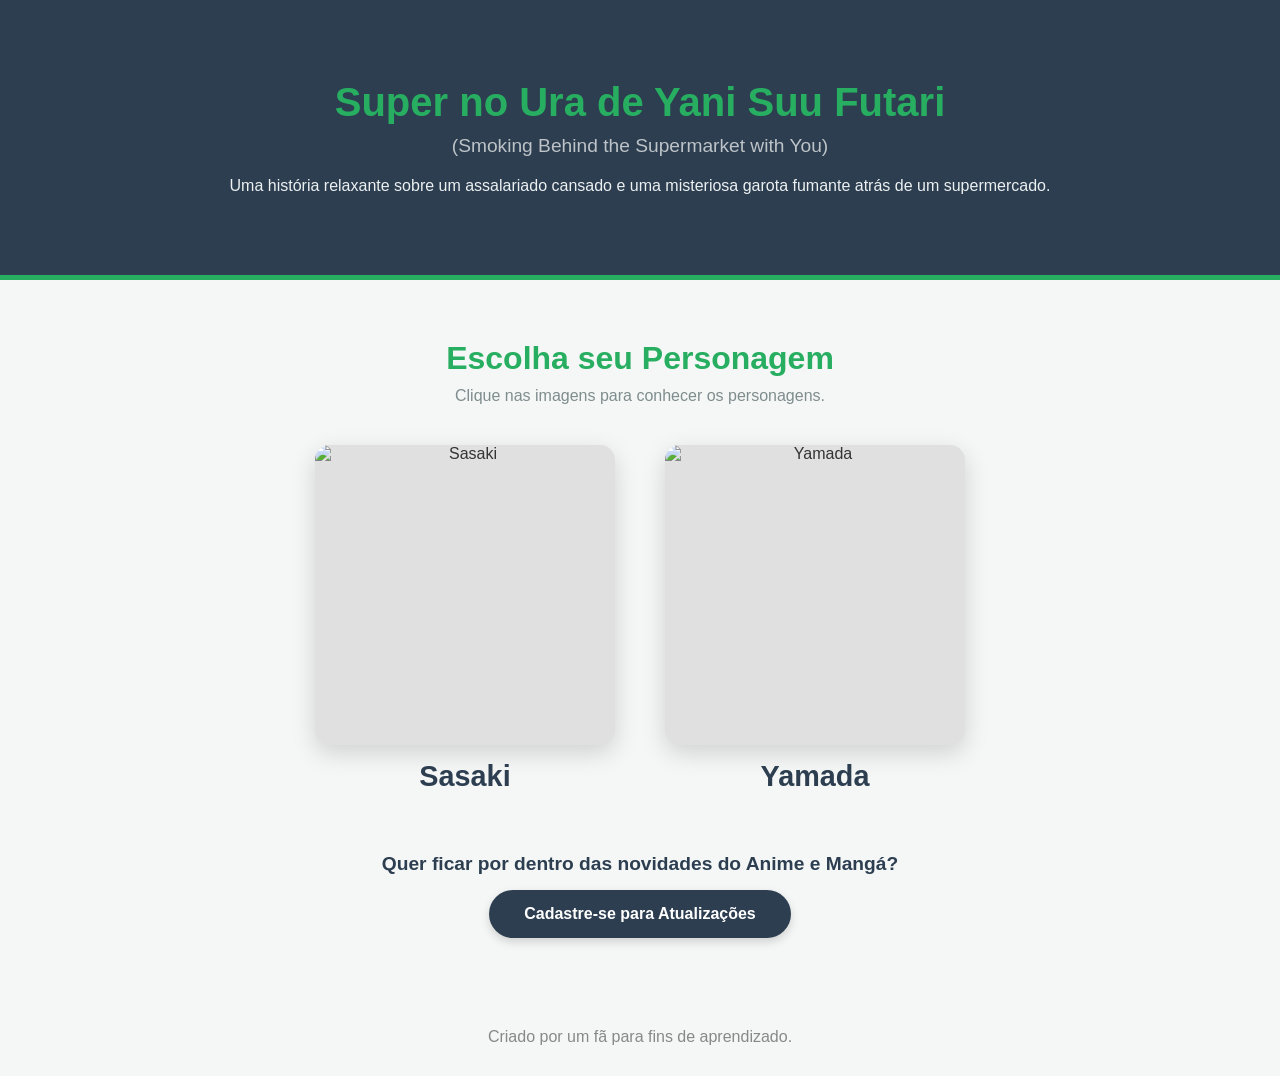
==== index.html @ 699d932f "Entrega Final" ====
<!DOCTYPE html>
<html lang="pt-br">
<head>
    <meta charset="UTF-8">
    <meta name="viewport" content="width=device-width, initial-scale=1.0">
    <title>Smoking Behind the Supermarket with You</title>
    <link rel="stylesheet" href="style.css">
</head>
<body>
    <header class="hero">
        <div class="hero-content">
            <h1>Super no Ura de Yani Suu Futari</h1>
            <h2>(Smoking Behind the Supermarket with You)</h2>
            <p>Uma história relaxante sobre um assalariado cansado e uma misteriosa garota fumante atrás de um supermercado.</p>
        </div>
    </header>

    <main>
        <section class="characters-section">
            <h2>Escolha seu Personagem</h2>
            <p>Clique nas imagens para conhecer os personagens.</p>
            
            <div class="character-grid">
                <!-- Parte do Sasaki -->
                <a href="sasaki.html" class="character-link">
                    <div class="character-image-box">
                        <img src="https://i.pinimg.com/736x/f4/6e/87/f46e879c8b80bf96f968310900d5c8d1.jpg" alt="Sasaki" class="responsive-img">
                    </div>
                    <h3>Sasaki</h3>
                </a>

                <!-- Repartição da Yamada -->
                <a href="yamada.html" class="character-link">
                    <div class="character-image-box">
                        <img src="https://i.pinimg.com/736x/c1/81/98/c1819817a2fed81e1de041da5b2b4466.jpg" alt="Yamada" class="responsive-img">
                    </div>
                    <h3>Yamada</h3>
                </a>
            </div>
            
            <div class="newsletter-cta" style="text-align: center; margin-top: 60px; margin-bottom: 20px;">
                <p style="margin-bottom: 15px; font-size: 1.2rem; color: #2c3e50; font-weight: bold;">Quer ficar por dentro das novidades do Anime e Mangá?</p>
                <a href="cadastro.html" style="display: inline-block; background-color: #2c3e50; color: #fff; padding: 15px 35px; text-decoration: none; border-radius: 25px; font-weight: bold; transition: background 0.3s; box-shadow: 0 4px 10px rgba(0,0,0,0.15);">Cadastre-se para Atualizações</a>
            </div>
        </section>
    </main>

    <footer>
        <p>Criado por um fã para fins de aprendizado.</p>
    </footer>
</body>
</html>
---- style.css ----
/* RESET BÁSICO */
* {
    margin: 0;
    padding: 0;
    box-sizing: border-box;
    font-family: 'Segoe UI', Tahoma, Geneva, Verdana, sans-serif;
}

/* PALETA PADRÃO: YAMADA (Verde supermercado para todo o site por padrão) */
body {
    background-color: #f4f7f6;
    color: #333;
    transition: background-color 0.4s, color 0.4s;
}

/* HERO SECTION (HOME) */
.hero {
    background-color: #2c3e50;
    color: #ecf0f1;
    text-align: center;
    padding: 80px 20px;
    border-bottom: 5px solid #27ae60; /* Destaque verde Yamada */
}

.hero h1 {
    font-size: 2.5rem;
    margin-bottom: 10px;
    color: #27ae60;
}

.hero h2 {
    font-size: 1.2rem;
    font-weight: 300;
    margin-bottom: 20px;
    color: #bdc3c7;
}

/* CHARACTERS SECTION (HOME) */
.characters-section {
    max-width: 1000px;
    margin: 60px auto;
    text-align: center;
    padding: 0 20px;
}

.characters-section h2 {
    font-size: 2rem;
    color: #27ae60;
    margin-bottom: 10px;
}

.characters-section p {
    color: #7f8c8d;
}

/* =========================================
   NOVO GRID DE REPARTIÇÕES (HOME)
   ========================================= */
.character-grid {
    display: flex;
    justify-content: center;
    gap: 50px;
    margin-top: 40px;
    flex-wrap: wrap;
}

.character-link {
    text-decoration: none;
    color: inherit;
    display: flex;
    flex-direction: column;
    align-items: center;
    transition: transform 0.3s;
}

.character-link:hover {
    transform: translateY(-10px); /* Leve animação para cima ao passar o mouse */
}

.character-link h3 {
    margin-top: 15px;
    font-size: 1.8rem;
    color: #2c3e50;
    transition: color 0.3s;
}

.character-link:hover h3 {
    color: #27ae60; /* Muda pro verde ao passar o mouse */
}

.character-image-box {
    width: 300px;
    height: 300px; /* Formato quadrado, proporção 1:1 */
    border-radius: 15px;
    overflow: hidden;
    box-shadow: 0 8px 25px rgba(0,0,0,0.15);
    background-color: #e0e0e0;
}

.responsive-img {
    width: 100%;
    height: 100%;
    object-fit: cover; /* Faz a imagem cobrir toda a área sem distorcer */
    display: block;
}


/* =========================================
   NAV E PÁGINAS DE PERSONAGENS (PADRÃO CLARO)
   ========================================= */
.back-nav {
    display: flex;
    justify-content: space-between;
    align-items: center;
    padding: 20px 40px;
    background: #fff;
    box-shadow: 0 2px 5px rgba(0,0,0,0.05);
    transition: background-color 0.4s, box-shadow 0.4s;
}

.back-nav a {
    text-decoration: none;
    color: #27ae60;
    font-weight: bold;
    font-size: 1.1rem;
}

.back-nav a:hover {
    text-decoration: underline;
}

/* A paleta Yamada é o padrão para Sasaki e Home */
.character-page {
    max-width: 900px;
    margin: 60px auto;
    padding: 40px;
    background-color: #f0fff4; /* Fundo esverdeado clarinho */
    border-radius: 10px;
    border-top: 5px solid #27ae60; /* Borda verde */
    box-shadow: 0 5px 15px rgba(0,0,0,0.05);
    transition: background-color 0.4s, box-shadow 0.4s, border-color 0.4s;
    
    display: flex;
    gap: 40px;
    align-items: flex-start;
}

.character-portrait {
    width: 300px;
    border-radius: 10px;
    box-shadow: 0 4px 15px rgba(0,0,0,0.15);
    object-fit: cover;
}

.character-info {
    flex: 1;
}

.character-info h1 {
    font-size: 3rem;
    color: #27ae60;
    transition: color 0.4s;
}

.character-info .subtitle {
    font-size: 1.2rem;
    color: #7f8c8d;
    margin-bottom: 30px;
    font-style: italic;
    transition: color 0.4s;
}

.character-details p {
    line-height: 1.8;
    margin-bottom: 20px;
    font-size: 1.1rem;
    color: #333;
}


/* =========================================
   LÓGICA DA TAYAMA (DARK MODE EXCLUSIVO)
   ========================================= */

.persona-yamada {
    display: flex;
    gap: 40px;
    align-items: flex-start;
    width: 100%;
}

.persona-tayama {
    display: none; 
}

/* QUANDO O BOTÃO É CLICADO E O BODY GANHA '.tayama-mode' */
body.tayama-mode {
    background-color: #121212;
    color: #e0e0e0;
}

body.tayama-mode .back-nav {
    background: #1e1e1e;
    box-shadow: 0 2px 5px rgba(0,0,0,0.8);
}

body.tayama-mode .back-nav a {
    color: #ff4d4d; /* Vermelho cereja (cigarro/neon) */
}

body.tayama-mode .character-page {
    background-color: #1a1a1a;
    border-top: 5px solid #ff4d4d; /* Muda a borda para vermelho */
    box-shadow: 0 5px 25px rgba(0,0,0,0.9);
}

body.tayama-mode .character-info h1 {
    color: #ff4d4d; 
}

body.tayama-mode .character-info .subtitle {
    color: #888; 
}

body.tayama-mode .character-details p {
    color: #e0e0e0;
}

/* Troca as personas da Yamada -> Tayama */
body.tayama-mode .persona-yamada {
    display: none;
}

body.tayama-mode .persona-tayama {
    display: flex;
    gap: 40px;
    align-items: flex-start;
    width: 100%;
}

/* BOTÃO DE TROCA DA YAMADA */
#toggle-persona {
    background-color: #2c3e50;
    color: #fff;
    border: none;
    padding: 10px 20px;
    border-radius: 20px;
    cursor: pointer;
    font-weight: bold;
    transition: background 0.3s, color 0.3s;
}

#toggle-persona:hover {
    background-color: #1a252f;
}

body.tayama-mode #toggle-persona {
    background-color: #ff4d4d; 
    color: #fff;
}

body.tayama-mode #toggle-persona:hover {
    background-color: #cc0000;
}

/* RESPONSIVIDADE P/ CELULARES */
@media (max-width: 768px) {
    .character-page, .persona-yamada, .persona-tayama {
        flex-direction: column;
        align-items: center;
        text-align: center;
    }
    .character-portrait, .character-image-box {
        width: 100%;
        max-width: 300px;
    }
}

/* FOOTER */
footer {
    text-align: center;
    padding: 30px;
    color: #888;
    margin-top: 50px;
}

/* =========================================
   FORMULÁRIO DE CADASTRO (NEWSLETTER)
   ========================================= */
.form-container {
    width: 100%;
    max-width: 600px;
    margin: 0 auto;
    padding: 20px;
}

.form-container h1 {
    color: #27ae60;
    margin-bottom: 10px;
    text-align: center;
    font-size: 2.5rem;
}

.form-container .subtitle {
    text-align: center;
    color: #7f8c8d;
    margin-bottom: 30px;
    font-size: 1.1rem;
}

.newsletter-form {
    display: flex;
    flex-direction: column;
    gap: 20px;
    background: #fff;
    padding: 30px;
    border-radius: 10px;
    box-shadow: 0 4px 10px rgba(0,0,0,0.05);
}

.form-group {
    display: flex;
    flex-direction: column;
    gap: 5px;
}

.form-group label {
    font-weight: bold;
    color: #2c3e50;
}

.form-group input[type="text"],
.form-group input[type="email"],
.form-group select {
    padding: 12px;
    border: 1px solid #ccc;
    border-radius: 8px;
    font-size: 1rem;
    transition: border-color 0.3s;
    font-family: inherit;
}

.form-group input[type="text"]:focus,
.form-group input[type="email"]:focus,
.form-group select:focus {
    border-color: #27ae60;
    outline: none;
}

.checkbox-group {
    flex-direction: row;
    align-items: center;
    gap: 10px;
}

.checkbox-group label {
    font-weight: normal;
    color: #333;
    cursor: pointer;
}

.checkbox-group input {
    cursor: pointer;
    width: 18px;
    height: 18px;
}

.btn-submit {
    background-color: #27ae60;
    color: white;
    padding: 15px;
    border: none;
    border-radius: 8px;
    font-size: 1.1rem;
    font-weight: bold;
    cursor: pointer;
    transition: background-color 0.3s, transform 0.2s;
    margin-top: 10px;
}

.btn-submit:hover {
    background-color: #219150;
    transform: translateY(-2px);
}
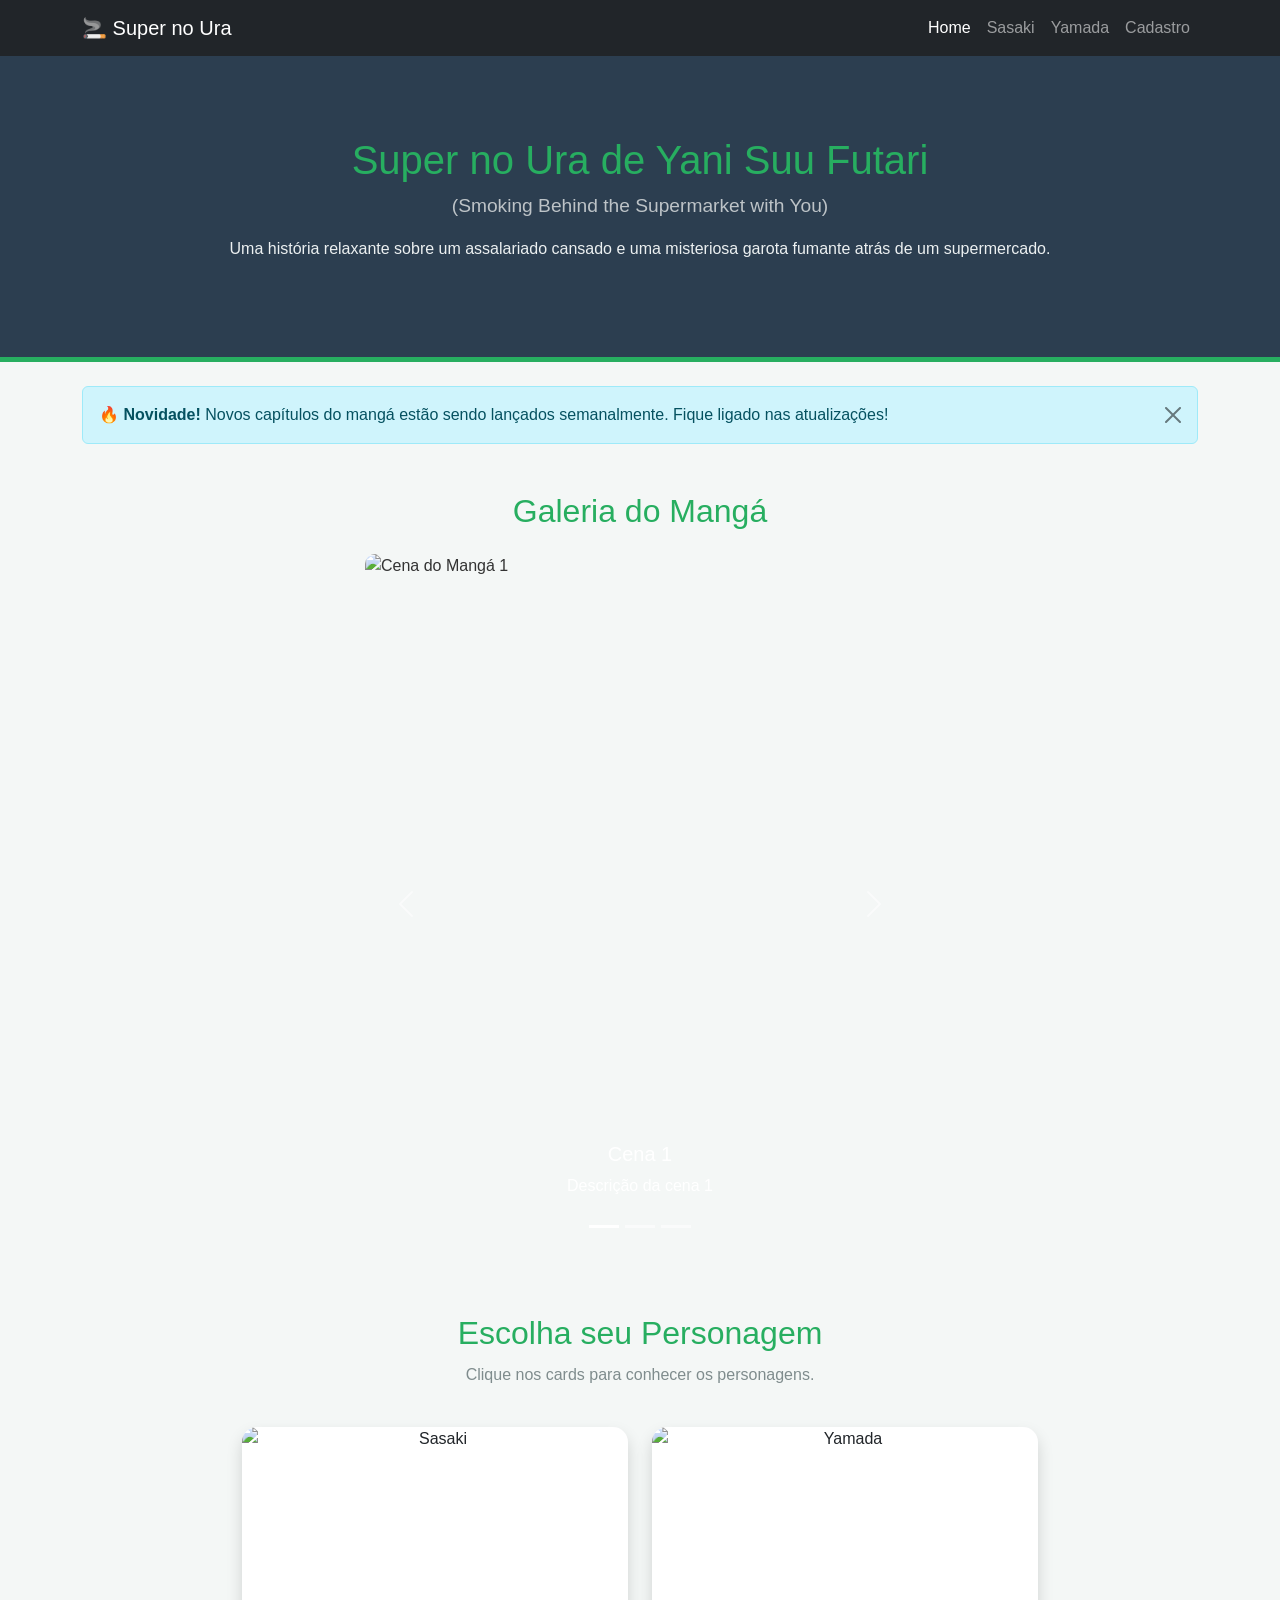
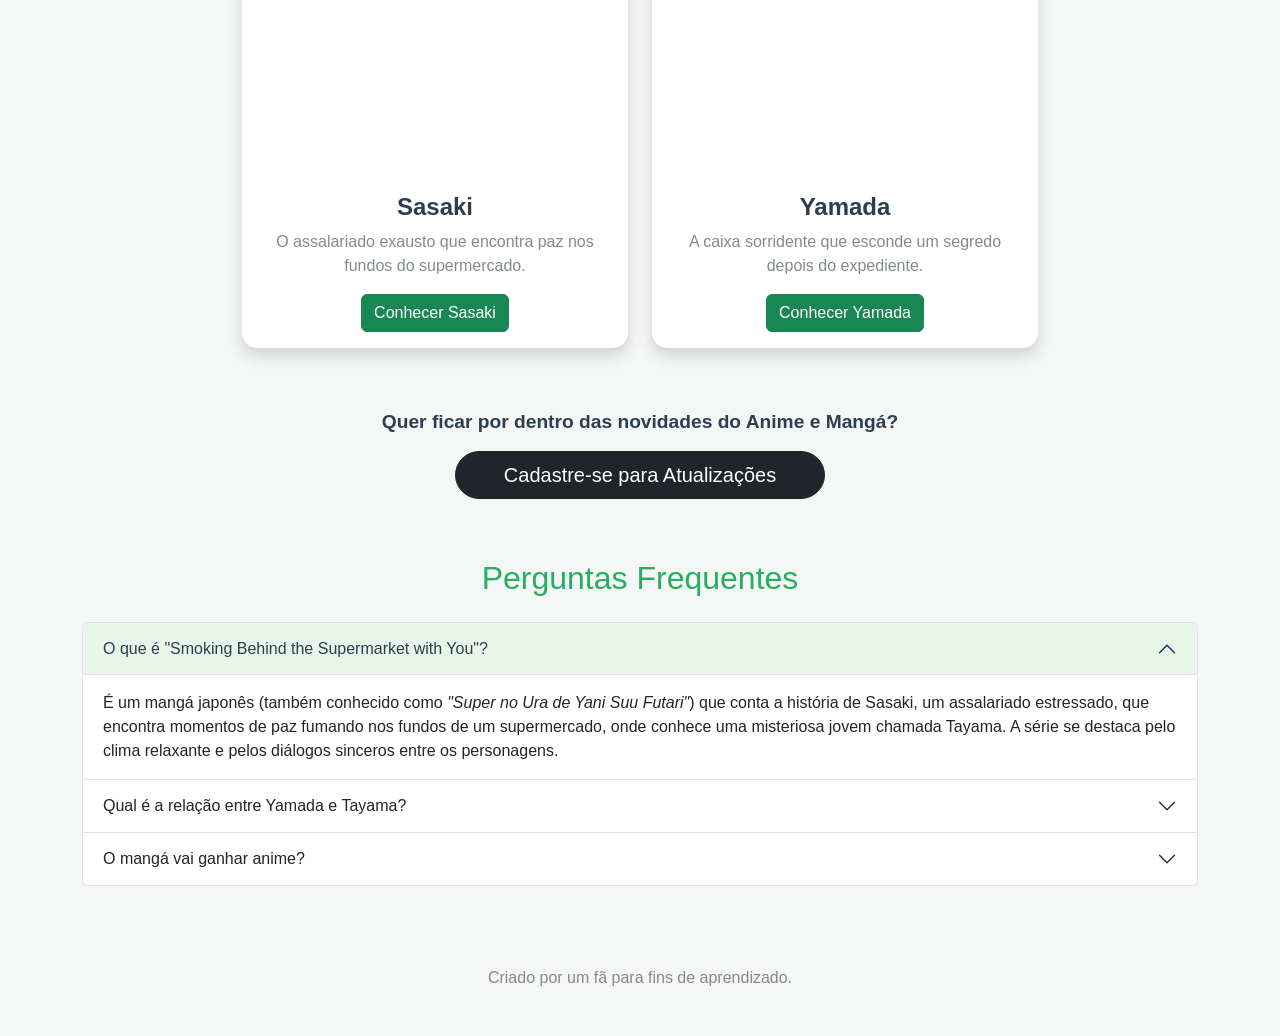
==== commit dd95d86e: "site Super no Ura - paginas dos personagens, home, cadastro e estilos" ====
--- a/index.html
+++ b/index.html
@@ -1,52 +1,204 @@
-<!DOCTYPE html>
-<html lang="pt-br">
-<head>
-    <meta charset="UTF-8">
-    <meta name="viewport" content="width=device-width, initial-scale=1.0">
-    <title>Smoking Behind the Supermarket with You</title>
-    <link rel="stylesheet" href="style.css">
+<!DOCTYPE html> <!-- isso aqui diz que é HTML5 -->
+<html lang="pt-br"> <!-- abre o html e define idioma em português do Brasil -->
+<head> <!-- head - parte invisível da página, tipo as configs -->
+    <meta charset="UTF-8"> <!-- pra aceitar acentos, ç e caracteres especiais sem quebrar -->
+    <meta name="viewport" content="width=device-width, initial-scale=1.0"> <!-- faz o site funcionar certinho no celular também (responsivo) -->
+    <title>Smoking Behind the Supermarket with You</title> <!-- título que aparece na aba do navegador -->
+    <!-- css do Bootstrap direto do cdn, pra gente não precisar estilizar tudo na mão -->
+    <link href="https://cdn.jsdelivr.net/npm/bootstrap@5.3.3/dist/css/bootstrap.min.css" rel="stylesheet">
+    <link rel="stylesheet" href="style.css"> <!-- nosso css próprio com os ajustes manuais -->
 </head>
-<body>
-    <header class="hero">
-        <div class="hero-content">
-            <h1>Super no Ura de Yani Suu Futari</h1>
-            <h2>(Smoking Behind the Supermarket with You)</h2>
-            <p>Uma história relaxante sobre um assalariado cansado e uma misteriosa garota fumante atrás de um supermercado.</p>
+<body> <!-- body - tudo que aparece na tela começa aqui -->
+
+    <!-- navbar: menu do topo pras outras páginas, no celular encolhe e vira o menu hambúrguer (☰) -->
+    <nav class="navbar navbar-expand-lg navbar-dark bg-dark"> <!-- navbar escura, no PC fica expandida -->
+        <div class="container"> <!-- centraliza tudo na página com largura máxima -->
+            <a class="navbar-brand" href="index.html">🚬 Super no Ura</a> <!-- logo/nome do site, se clicar volta pra home -->
+            <!-- aquele menuzinho ☰ que aparece no celular -->
+            <button class="navbar-toggler" type="button" data-bs-toggle="collapse" data-bs-target="#navbarNav" aria-controls="navbarNav" aria-expanded="false" aria-label="Abrir navegação">
+                <span class="navbar-toggler-icon"></span> <!-- ícone das 3 linhas (☰) -->
+            </button>
+            <div class="collapse navbar-collapse" id="navbarNav"> <!-- área que esconde ou mostra os links no celular -->
+                <ul class="navbar-nav ms-auto"> <!-- links do menu jogados pra direita (ms-auto) -->
+                    <li class="nav-item"> <!-- cada item do menu -->
+                        <a class="nav-link active" aria-current="page" href="index.html">Home</a> <!-- link ativo da página que estamos agora -->
+                    </li>
+                    <li class="nav-item">
+                        <a class="nav-link" href="sasaki.html">Sasaki</a> <!-- link pra página do Sasaki -->
+                    </li>
+                    <li class="nav-item">
+                        <a class="nav-link" href="yamada.html">Yamada</a> <!-- link pra página da Yamada -->
+                    </li>
+                    <li class="nav-item">
+                        <a class="nav-link" href="cadastro.html">Cadastro</a> <!-- link pro formulário de cadastro -->
+                    </li>
+                </ul>
+            </div>
+        </div>
+    </nav>
+
+    <!-- banner principal (hero) da home -->
+    <header class="hero"> <!-- seção hero com o fundo escuro -->
+        <div class="hero-content"> <!-- caixinha com o conteúdo do banner -->
+            <h1>Super no Ura de Yani Suu Futari</h1> <!-- título em japonês romanizado -->
+            <h2>(Smoking Behind the Supermarket with You)</h2> <!-- subtítulo com tradução em inglês -->
+            <p>Uma história relaxante sobre um assalariado cansado e uma misteriosa garota fumante atrás de um supermercado.</p> <!-- resuminho da história do mangá -->
         </div>
     </header>
 
-    <main>
-        <section class="characters-section">
+    <main> <!-- miolo principal da página começa aqui -->
+
+        <!-- alert informativo: aviso que dá pra fechar clicando no X -->
+        <div class="container mt-4"> <!-- container centralizado com margem no topo (mt-4) -->
+            <div class="alert alert-info alert-dismissible fade show" role="alert"> <!-- alerta azulzinho, com botão de fechar e fade suave -->
+                🔥 <strong>Novidade!</strong> Novos capítulos do mangá estão sendo lançados semanalmente. Fique ligado nas atualizações!
+                <button type="button" class="btn-close" data-bs-dismiss="alert" aria-label="Fechar"></button> <!-- botãozinho de X pra fechar o alerta -->
+            </div>
+        </div>
+
+        <!-- carrossel: slider que passa as fotos sozinho e tem os botões de controle -->
+        <section class="container my-5"> <!-- container com margem em cima e embaixo (my-5) -->
+            <h2 class="text-center mb-4" style="color: #27ae60;">Galeria do Mangá</h2> <!-- título verdinho centralizado com margem embaixo -->
+            <div id="mangaCarousel" class="carousel slide" data-bs-ride="carousel"> <!-- carrossel que passa as imagens automaticamente -->
+                <!-- bolinhas indicadoras lá embaixo pra saber em qual slide tá -->
+                <div class="carousel-indicators">
+                    <button type="button" data-bs-target="#mangaCarousel" data-bs-slide-to="0" class="active" aria-current="true" aria-label="Slide 1"></button> <!-- bolinha 1, já vem ativa de cara -->
+                    <button type="button" data-bs-target="#mangaCarousel" data-bs-slide-to="1" aria-label="Slide 2"></button> <!-- bolinha 2 -->
+                    <button type="button" data-bs-target="#mangaCarousel" data-bs-slide-to="2" aria-label="Slide 3"></button> <!-- bolinha 3 -->
+                </div>
+                <div class="carousel-inner rounded"> <!-- caixa onde ficam as imagens, com cantos arredondados -->
+                    <!-- slide 1: tem o active pra ser o primeiro que aparece -->
+                    <div class="carousel-item active">
+                        <img src="https://i.pinimg.com/736x/d6/29/5c/d6295ccf819c97715852a881f56e2fbc.jpg" class="d-block w-100 carousel-img" alt="Cena do Mangá 1"> <!-- imagem do slide 1 (depois trocar URL se quiser) -->
+                        <div class="carousel-caption d-none d-md-block"> <!-- legenda da foto, some no celular pra não tampar nada -->
+                            <h5>Cena 1</h5>
+                            <p>Descrição da cena 1</p>
+                        </div>
+                    </div>
+                    <!-- slide 2 -->
+                    <div class="carousel-item">
+                        <img src="https://i.pinimg.com/1200x/23/d6/fa/23d6fa2da2065138b55bb86bc86662ac.jpg" class="d-block w-100 carousel-img" alt="Cena do Mangá 2"> <!-- imagem do slide 2 (depois trocar URL se quiser) -->
+                        <div class="carousel-caption d-none d-md-block">
+                            <h5>Cena 2</h5>
+                            <p>Descrição da cena 2</p>
+                        </div>
+                    </div>
+                    <!-- slide 3 -->
+                    <div class="carousel-item">
+                        <img src="https://i.pinimg.com/1200x/81/79/44/817944121cc36337f7c10f29c2013f6e.jpg" class="d-block w-100 carousel-img" alt="Cena do Mangá 3"> <!-- imagem do slide 3 (depois trocar URL se quiser) -->
+                        <div class="carousel-caption d-none d-md-block">
+                            <h5>Cena 3</h5>
+                            <p>Descrição da cena 3</p>
+                        </div>
+                    </div>
+                </div>
+                <!-- botão de voltar pro slide anterior (seta esquerda) -->
+                <button class="carousel-control-prev" type="button" data-bs-target="#mangaCarousel" data-bs-slide="prev">
+                    <span class="carousel-control-prev-icon" aria-hidden="true"></span> <!-- ícone da setinha -->
+                    <span class="visually-hidden">Anterior</span> <!-- texto invisível que leitor de tela lê -->
+                </button>
+                <!-- botão de ir pro próximo slide (seta direita) -->
+                <button class="carousel-control-next" type="button" data-bs-target="#mangaCarousel" data-bs-slide="next">
+                    <span class="carousel-control-next-icon" aria-hidden="true"></span>
+                    <span class="visually-hidden">Próximo</span>
+                </button>
+            </div>
+        </section>
+
+        <!-- cards dos personagens: cada um tem card com foto, texto e botão estilizado -->
+        <section class="characters-section"> <!-- área onde lista os cards dos personagens -->
             <h2>Escolha seu Personagem</h2>
-            <p>Clique nas imagens para conhecer os personagens.</p>
-            
-            <div class="character-grid">
-                <!-- Parte do Sasaki -->
-                <a href="sasaki.html" class="character-link">
-                    <div class="character-image-box">
-                        <img src="https://i.pinimg.com/736x/f4/6e/87/f46e879c8b80bf96f968310900d5c8d1.jpg" alt="Sasaki" class="responsive-img">
-                    </div>
-                    <h3>Sasaki</h3>
-                </a>
-
-                <!-- Repartição da Yamada -->
-                <a href="yamada.html" class="character-link">
-                    <div class="character-image-box">
-                        <img src="https://i.pinimg.com/736x/c1/81/98/c1819817a2fed81e1de041da5b2b4466.jpg" alt="Yamada" class="responsive-img">
-                    </div>
-                    <h3>Yamada</h3>
-                </a>
-            </div>
-            
+            <p>Clique nos cards para conhecer os personagens.</p>
+
+            <div class="row justify-content-center g-4 mt-3"> <!-- grid do bootstrap: centraliza os cards e g-4 dá o espaço entre eles -->
+                <!-- card do Sasaki -->
+                <div class="col-md-5"> <!-- no PC ocupa 5 de 12 colunas da tela -->
+                    <div class="card h-100 shadow"> <!-- card esticado em 100% de altura com sombrinha -->
+                        <img src="https://i.pinimg.com/736x/f4/6e/87/f46e879c8b80bf96f968310900d5c8d1.jpg" class="card-img-top" alt="Sasaki" style="height: 350px; object-fit: cover;"> <!-- foto no topo do card com cover pra não distorcer -->
+                        <div class="card-body text-center"> <!-- corpo do card com texto centralizado -->
+                            <h5 class="card-title">Sasaki</h5> <!-- nome do personagem -->
+                            <p class="card-text">O assalariado exausto que encontra paz nos fundos do supermercado.</p> <!-- resuminho sobre ele -->
+                            <!-- botão verde do bootstrap -->
+                            <a href="sasaki.html" class="btn btn-success">Conhecer Sasaki</a> <!-- botão verde que joga pra página dele -->
+                        </div>
+                    </div>
+                </div>
+                <!-- card da Yamada -->
+                <div class="col-md-5">
+                    <div class="card h-100 shadow">
+                        <img src="https://i.pinimg.com/736x/c1/81/98/c1819817a2fed81e1de041da5b2b4466.jpg" class="card-img-top" alt="Yamada" style="height: 350px; object-fit: cover;">
+                        <div class="card-body text-center">
+                            <h5 class="card-title">Yamada</h5>
+                            <p class="card-text">A caixa sorridente que esconde um segredo depois do expediente.</p>
+                            <!-- botão verde do bootstrap -->
+                            <a href="yamada.html" class="btn btn-success">Conhecer Yamada</a>
+                        </div>
+                    </div>
+                </div>
+            </div>
+
+            <!-- chamada pra ação (CTA) convidando pro cadastro -->
             <div class="newsletter-cta" style="text-align: center; margin-top: 60px; margin-bottom: 20px;">
                 <p style="margin-bottom: 15px; font-size: 1.2rem; color: #2c3e50; font-weight: bold;">Quer ficar por dentro das novidades do Anime e Mangá?</p>
-                <a href="cadastro.html" style="display: inline-block; background-color: #2c3e50; color: #fff; padding: 15px 35px; text-decoration: none; border-radius: 25px; font-weight: bold; transition: background 0.3s; box-shadow: 0 4px 10px rgba(0,0,0,0.15);">Cadastre-se para Atualizações</a>
+                <!-- botão escuro, grandão e com cantos bem arredondados -->
+                <a href="cadastro.html" class="btn btn-dark btn-lg rounded-pill px-5">Cadastre-se para Atualizações</a>
             </div>
         </section>
+
+        <!-- accordion: sanfona do FAQ com perguntas que expandem e fecham ao clicar -->
+        <section class="container my-5">
+            <h2 class="text-center mb-4" style="color: #27ae60;">Perguntas Frequentes</h2>
+            <div class="accordion" id="faqAccordion"> <!-- container da sanfona -->
+                <!-- pergunta 1 (já vem aberta) -->
+                <div class="accordion-item"> <!-- um bloco de pergunta da sanfona -->
+                    <h2 class="accordion-header"> <!-- cabeçalho onde a gente clica -->
+                        <button class="accordion-button" type="button" data-bs-toggle="collapse" data-bs-target="#faq1" aria-expanded="true" aria-controls="faq1">
+                            O que é "Smoking Behind the Supermarket with You"? <!-- texto da pergunta -->
+                        </button>
+                    </h2>
+                    <div id="faq1" class="accordion-collapse collapse show" data-bs-parent="#faqAccordion"> <!-- a classe "show" faz vir aberto por padrão -->
+                        <div class="accordion-body"> <!-- corpo com a resposta explicada -->
+                            É um mangá japonês (também conhecido como <em>"Super no Ura de Yani Suu Futari"</em>) que conta a história de Sasaki, um assalariado estressado, que encontra momentos de paz fumando nos fundos de um supermercado, onde conhece uma misteriosa jovem chamada Tayama. A série se destaca pelo clima relaxante e pelos diálogos sinceros entre os personagens.
+                        </div>
+                    </div>
+                </div>
+                <!-- pergunta 2 (essa já vem fechada) -->
+                <div class="accordion-item">
+                    <h2 class="accordion-header">
+                        <button class="accordion-button collapsed" type="button" data-bs-toggle="collapse" data-bs-target="#faq2" aria-expanded="false" aria-controls="faq2">
+                            Qual é a relação entre Yamada e Tayama? <!-- texto da pergunta -->
+                        </button>
+                    </h2>
+                    <div id="faq2" class="accordion-collapse collapse" data-bs-parent="#faqAccordion"> <!-- sem a classe "show", então começa fechadinho -->
+                        <div class="accordion-body">
+                            <strong>Spoiler!</strong> Yamada e Tayama são a mesma pessoa! Yamada é a caixa simpática do supermercado durante o expediente. Depois do trabalho, ela solta o cabelo, veste sua jaqueta de couro e se transforma em Tayama — a companheira de cigarro sarcástica e descolada que Sasaki encontra nos fundos da loja. Ele não faz ideia de que as duas são a mesma garota!
+                        </div>
+                    </div>
+                </div>
+                <!-- pergunta 3 (começa fechada também) -->
+                <div class="accordion-item">
+                    <h2 class="accordion-header">
+                        <button class="accordion-button collapsed" type="button" data-bs-toggle="collapse" data-bs-target="#faq3" aria-expanded="false" aria-controls="faq3">
+                            O mangá vai ganhar anime?
+                        </button>
+                    </h2>
+                    <div id="faq3" class="accordion-collapse collapse" data-bs-parent="#faqAccordion">
+                        <div class="accordion-body">
+                            Sim! O anime foi anunciado e está em produção. Cadastre-se na nossa newsletter para receber alertas assim que novas informações forem divulgadas sobre a data de estreia e o estúdio responsável pela adaptação.
+                        </div>
+                    </div>
+                </div>
+            </div>
+        </section>
+
     </main>
 
+    <!-- rodapé da página -->
     <footer>
         <p>Criado por um fã para fins de aprendizado.</p>
     </footer>
+
+    <!-- JS do Bootstrap: sem esse script o menu hamburguer, carrossel, sanfona e alerta não funcionam -->
+    <script src="https://cdn.jsdelivr.net/npm/bootstrap@5.3.3/dist/js/bootstrap.bundle.min.js"></script>
 </body>
 </html>
--- a/style.css
+++ b/style.css
@@ -1,384 +1,275 @@
-/* RESET BÁSICO */
+/* reset básico pra zerar tudo */
 * {
-    margin: 0;
-    padding: 0;
-    box-sizing: border-box;
-    font-family: 'Segoe UI', Tahoma, Geneva, Verdana, sans-serif;
-}
-
-/* PALETA PADRÃO: YAMADA (Verde supermercado para todo o site por padrão) */
+    margin: 0;                          /* tira as margens que o navegador coloca sozinho */
+    padding: 0;                         /* tira o padding padrão também */
+    box-sizing: border-box;             /* faz o padding e a borda não estourarem o tamanho */
+    font-family: 'Segoe UI', Tahoma, Geneva, Verdana, sans-serif; /* fonte padrão pro site todo */
+}
+
 body {
-    background-color: #f4f7f6;
-    color: #333;
-    transition: background-color 0.4s, color 0.4s;
-}
-
-/* HERO SECTION (HOME) */
+    background-color: #f4f7f6;          /* fundo cinza bem clarinho pro site todo */
+    color: #333;                        /* cor do texto, cinza escuro pra não cansar a vista */
+    transition: background-color 0.4s, color 0.4s; /* transição suave quando troca pro dark mode */
+}
+
+/* hero - o banner grandão da home */
 .hero {
-    background-color: #2c3e50;
-    color: #ecf0f1;
-    text-align: center;
-    padding: 80px 20px;
-    border-bottom: 5px solid #27ae60; /* Destaque verde Yamada */
+    background-color: #2c3e50;          /* azul escuro pro fundo do banner */
+    color: #ecf0f1;                     /* texto esbranquiçado pra dar contraste com o azul */
+    text-align: center;                 /* joga todo o texto pro centro */
+    padding: 80px 20px;                 /* respiro interno: 80px cima/baixo e 20px pros lados */
+    border-bottom: 5px solid #27ae60;   /* faixinha verde embaixo do banner */
 }
 
 .hero h1 {
-    font-size: 2.5rem;
-    margin-bottom: 10px;
-    color: #27ae60;
+    font-size: 2.5rem;                  /* título principal bem grandão */
+    margin-bottom: 10px;                /* espacinho embaixo pro subtítulo não colar */
+    color: #27ae60;                     /* verde de destaque pro título */
 }
 
 .hero h2 {
-    font-size: 1.2rem;
-    font-weight: 300;
-    margin-bottom: 20px;
-    color: #bdc3c7;
-}
-
-/* CHARACTERS SECTION (HOME) */
+    font-size: 1.2rem;                  /* subtítulo um pouco menor */
+    font-weight: 300;                   /* letra mais fininha */
+    margin-bottom: 20px;                /* espacinho embaixo do subtítulo */
+    color: #bdc3c7;                     /* cinza claro pro subtítulo ficar mais discreto */
+}
+
+/* seção de personagens na home */
 .characters-section {
-    max-width: 1000px;
-    margin: 60px auto;
-    text-align: center;
-    padding: 0 20px;
+    max-width: 1000px;                  /* não deixa passar de 1000px de largura */
+    margin: 60px auto;                  /* centraliza tudo na página e dá 60px de respiro em cima e embaixo */
+    text-align: center;                 /* centraliza os textos da seção */
+    padding: 0 20px;                    /* respiro de 20px nas laterais */
 }
 
 .characters-section h2 {
-    font-size: 2rem;
-    color: #27ae60;
-    margin-bottom: 10px;
+    font-size: 2rem;                    /* tamanho do título da seção */
+    color: #27ae60;                     /* verdinho no título */
+    margin-bottom: 10px;                /* respiro embaixo */
 }
 
 .characters-section p {
-    color: #7f8c8d;
-}
-
-/* =========================================
-   NOVO GRID DE REPARTIÇÕES (HOME)
-   ========================================= */
-.character-grid {
-    display: flex;
-    justify-content: center;
-    gap: 50px;
-    margin-top: 40px;
-    flex-wrap: wrap;
-}
-
-.character-link {
-    text-decoration: none;
-    color: inherit;
-    display: flex;
-    flex-direction: column;
-    align-items: center;
-    transition: transform 0.3s;
-}
-
-.character-link:hover {
-    transform: translateY(-10px); /* Leve animação para cima ao passar o mouse */
-}
-
-.character-link h3 {
-    margin-top: 15px;
-    font-size: 1.8rem;
-    color: #2c3e50;
-    transition: color 0.3s;
-}
-
-.character-link:hover h3 {
-    color: #27ae60; /* Muda pro verde ao passar o mouse */
-}
-
-.character-image-box {
-    width: 300px;
-    height: 300px; /* Formato quadrado, proporção 1:1 */
-    border-radius: 15px;
-    overflow: hidden;
-    box-shadow: 0 8px 25px rgba(0,0,0,0.15);
-    background-color: #e0e0e0;
-}
-
-.responsive-img {
-    width: 100%;
-    height: 100%;
-    object-fit: cover; /* Faz a imagem cobrir toda a área sem distorcer */
-    display: block;
-}
-
-
-/* =========================================
-   NAV E PÁGINAS DE PERSONAGENS (PADRÃO CLARO)
-   ========================================= */
-.back-nav {
-    display: flex;
-    justify-content: space-between;
-    align-items: center;
-    padding: 20px 40px;
-    background: #fff;
-    box-shadow: 0 2px 5px rgba(0,0,0,0.05);
-    transition: background-color 0.4s, box-shadow 0.4s;
-}
-
-.back-nav a {
-    text-decoration: none;
-    color: #27ae60;
-    font-weight: bold;
-    font-size: 1.1rem;
-}
-
-.back-nav a:hover {
-    text-decoration: underline;
-}
-
-/* A paleta Yamada é o padrão para Sasaki e Home */
+    color: #7f8c8d;                     /* cinza pro parágrafo */
+}
+
+/* carrossel com os quadros do mangá */
+#mangaCarousel {
+    max-width: 550px;                   /* segura em 550px porque as páginas do mangá são verticais */
+    margin: 0 auto;                     /* centraliza o carrossel certinho */
+}
+
+.carousel-img {
+    height: 700px;                      /* altura generosa de 700px pra caber a página toda */
+    object-fit: contain;                /* mostra a imagem inteira sem distorcer e sem cortar nada */
+    background-color: #f4f7f6;          /* mesma cor de fundo da página pras sobras ficarem invisíveis */
+    border-radius: 10px;                /* cantinhos levemente arredondados */
+}
+
+/* cards dos personagens */
+.card {
+    border: none;                       /* tira aquela borda padrão chata do Bootstrap */
+    border-radius: 15px;                /* cantinhos bem arredondados */
+    overflow: hidden;                   /* se vazar qualquer coisa do card, corta fora */
+    transition: transform 0.3s;         /* animação suave pro efeito de hover */
+}
+
+.card:hover {
+    transform: translateY(-8px);        /* sobe o card quando passa o mouse por cima */
+}
+
+.card-title {
+    font-size: 1.5rem;                  /* tamanho do nome no card */
+    color: #2c3e50;                     /* azul escuro pro nome */
+    font-weight: bold;                  /* deixa o nome em negrito */
+}
+
+.card-text {
+    color: #7f8c8d;                     /* cinza pro textinho do card */
+}
+
+/* accordion das perguntas frequentes */
+.accordion-button:not(.collapsed) {
+    background-color: #e8f5e9;          /* verdinho claro de fundo quando a pergunta tiver aberta */
+    color: #2c3e50;                     /* texto azul escuro quando aberto */
+}
+
+.accordion-button:focus {
+    border-color: #27ae60;              /* borda verde quando clica ou foca */
+    box-shadow: 0 0 0 0.25rem rgba(39, 174, 96, 0.25); /* brilhinho verde ao redor */
+}
+
+/* páginas individuais dos personagens (Sasaki e Yamada) */
 .character-page {
-    max-width: 900px;
-    margin: 60px auto;
-    padding: 40px;
-    background-color: #f0fff4; /* Fundo esverdeado clarinho */
-    border-radius: 10px;
-    border-top: 5px solid #27ae60; /* Borda verde */
-    box-shadow: 0 5px 15px rgba(0,0,0,0.05);
-    transition: background-color 0.4s, box-shadow 0.4s, border-color 0.4s;
-    
-    display: flex;
-    gap: 40px;
-    align-items: flex-start;
+    max-width: 900px;                   /* largura máxima de 900px pra não esticar demais */
+    margin: 60px auto;                  /* centraliza com respiro de 60px em cima e embaixo */
+    padding: 40px;                      /* espaçamento interno de 40px */
+    background-color: #f0fff4;          /* fundo num verde bem clarinho */
+    border-radius: 10px;                /* cantinhos arredondados */
+    border-top: 5px solid #27ae60;      /* linha verde no topo do container */
+    box-shadow: 0 5px 15px rgba(0,0,0,0.05); /* sombrinha bem leve pra dar profundidade */
+    display: flex;                      /* flexbox pra botar foto e texto lado a lado */
+    gap: 40px;                          /* 40px separando a foto do texto */
+    align-items: flex-start;            /* alinha tudo pelo topo */
+    transition: background-color 0.4s, box-shadow 0.4s, border-color 0.4s; /* transição suave ao trocar as cores */
 }
 
 .character-portrait {
-    width: 300px;
-    border-radius: 10px;
-    box-shadow: 0 4px 15px rgba(0,0,0,0.15);
-    object-fit: cover;
+    width: 300px;                       /* foto fixa em 300px de largura */
+    border-radius: 10px;                /* cantinhos arredondados na foto */
+    box-shadow: 0 4px 15px rgba(0,0,0,0.15); /* sombrinha atrás da imagem */
+    object-fit: cover;                  /* preenche o espaço sem distorcer a imagem */
 }
 
 .character-info {
-    flex: 1;
+    flex: 1;                            /* ocupa todo o resto do espaço ao lado da foto */
 }
 
 .character-info h1 {
-    font-size: 3rem;
-    color: #27ae60;
-    transition: color 0.4s;
+    font-size: 3rem;                    /* nomão do personagem bem grande */
+    color: #27ae60;                     /* nome verde */
+    transition: color 0.4s;             /* transição suave na troca de cor */
 }
 
 .character-info .subtitle {
-    font-size: 1.2rem;
-    color: #7f8c8d;
-    margin-bottom: 30px;
-    font-style: italic;
-    transition: color 0.4s;
+    font-size: 1.2rem;                  /* tamanho do subtítulo (tipo 'O assalariado exausto') */
+    color: #7f8c8d;                     /* cinza pro subtítulo */
+    margin-bottom: 30px;                /* espacinho antes do texto da bio */
+    font-style: italic;                 /* itálico pra dar aquele charme */
+    transition: color 0.4s;             /* transição suave na cor */
 }
 
 .character-details p {
-    line-height: 1.8;
-    margin-bottom: 20px;
-    font-size: 1.1rem;
-    color: #333;
-}
-
-
-/* =========================================
-   LÓGICA DA TAYAMA (DARK MODE EXCLUSIVO)
-   ========================================= */
-
+    line-height: 1.8;                   /* espaçamento bom entre linhas pra facilitar a leitura */
+    margin-bottom: 20px;                /* espaço entre um parágrafo e outro */
+    font-size: 1.1rem;                  /* tamanho bom pro texto da história */
+    color: #333;                        /* cor escura pro texto */
+}
+
+/* tags/etiquetas coladas nos nomes */
+.character-info h1 .badge {
+    font-size: 0.4em;                   /* tag proporcionalmente menor que o título h1 */
+    vertical-align: middle;             /* centraliza a tag na altura da linha */
+}
+
+.character-info .subtitle .badge {
+    font-size: 0.75em;                  /* tag proporcional ao tamanho do subtítulo */
+    vertical-align: middle;             /* centraliza no meio certinho */
+}
+
+/* troca de personas da Yamada (atendente vs Tayama fumante) */
 .persona-yamada {
-    display: flex;
-    gap: 40px;
-    align-items: flex-start;
-    width: 100%;
+    display: flex;                      /* foto e texto da Yamada lado a lado */
+    gap: 40px;                          /* 40px de espaço entre foto e texto */
+    align-items: flex-start;            /* alinhados pelo topo */
+    width: 100%;                        /* pega a largura inteira */
 }
 
 .persona-tayama {
-    display: none; 
-}
-
-/* QUANDO O BOTÃO É CLICADO E O BODY GANHA '.tayama-mode' */
+    display: none;                      /* a persona Tayama começa escondida por padrão */
+}
+
+/* dark mode quando ativa a persona Tayama */
 body.tayama-mode {
-    background-color: #121212;
-    color: #e0e0e0;
-}
-
-body.tayama-mode .back-nav {
-    background: #1e1e1e;
-    box-shadow: 0 2px 5px rgba(0,0,0,0.8);
-}
-
-body.tayama-mode .back-nav a {
-    color: #ff4d4d; /* Vermelho cereja (cigarro/neon) */
+    background-color: #121212;          /* fundo quase pretão */
+    color: #e0e0e0;                     /* texto clarinho pra dar contraste no escuro */
 }
 
 body.tayama-mode .character-page {
-    background-color: #1a1a1a;
-    border-top: 5px solid #ff4d4d; /* Muda a borda para vermelho */
-    box-shadow: 0 5px 25px rgba(0,0,0,0.9);
+    background-color: #1a1a1a;          /* fundo cinza chumbo na área do personagem */
+    border-top: 5px solid #ff4d4d;      /* linha vermelha no topo combinando com o visual da Tayama */
+    box-shadow: 0 5px 25px rgba(0,0,0,0.9); /* sombra bem mais forte e pesada */
 }
 
 body.tayama-mode .character-info h1 {
-    color: #ff4d4d; 
+    color: #ff4d4d;                     /* nome fica vermelhão */
 }
 
 body.tayama-mode .character-info .subtitle {
-    color: #888; 
+    color: #888;                        /* subtítulo num cinza mais apagado */
 }
 
 body.tayama-mode .character-details p {
-    color: #e0e0e0;
-}
-
-/* Troca as personas da Yamada -> Tayama */
+    color: #e0e0e0;                     /* texto dos parágrafos fica claro */
+}
+
 body.tayama-mode .persona-yamada {
-    display: none;
+    display: none;                      /* esconde a persona Yamada boazinha */
 }
 
 body.tayama-mode .persona-tayama {
-    display: flex;
-    gap: 40px;
-    align-items: flex-start;
-    width: 100%;
-}
-
-/* BOTÃO DE TROCA DA YAMADA */
-#toggle-persona {
-    background-color: #2c3e50;
-    color: #fff;
-    border: none;
-    padding: 10px 20px;
-    border-radius: 20px;
-    cursor: pointer;
-    font-weight: bold;
-    transition: background 0.3s, color 0.3s;
-}
-
-#toggle-persona:hover {
-    background-color: #1a252f;
-}
-
-body.tayama-mode #toggle-persona {
-    background-color: #ff4d4d; 
-    color: #fff;
-}
-
-body.tayama-mode #toggle-persona:hover {
-    background-color: #cc0000;
-}
-
-/* RESPONSIVIDADE P/ CELULARES */
+    display: flex;                      /* mostra a persona Tayama com cigarro */
+    gap: 40px;                          /* 40px separando a foto do texto */
+    align-items: flex-start;            /* alinha tudo pelo topo */
+    width: 100%;                        /* pega a largura inteira */
+}
+
+body.tayama-mode #yamada-navbar {
+    background-color: #1a1a1a !important; /* força a navbar a ficar escura no dark mode */
+}
+
+/* rodapé */
+footer {
+    text-align: center;                 /* centraliza o texto do rodapé */
+    padding: 30px;                      /* respiro de 30px */
+    color: #888;                        /* cinza discreto pro texto */
+    margin-top: 50px;                   /* empurra o rodapé 50px pra baixo */
+}
+
+/* formulário de cadastro na newsletter */
+.form-container {
+    width: 100%;                        /* ocupa a largura que tiver disponível */
+    max-width: 600px;                   /* mas não passa de 600px */
+    margin: 0 auto;                     /* centraliza tudo na tela */
+    padding: 20px;                      /* espaçamentozinho interno de 20px */
+}
+
+.form-container h1 {
+    color: #27ae60;                     /* título verde */
+    margin-bottom: 10px;                /* respiro embaixo */
+    text-align: center;                 /* centraliza o texto */
+    font-size: 2.5rem;                  /* título bem grande */
+}
+
+.form-container .subtitle {
+    text-align: center;                 /* subtítulo no centro */
+    color: #7f8c8d;                     /* cinzinha suave */
+    margin-bottom: 30px;                /* espacinho antes do formulário */
+    font-size: 1.1rem;                  /* tamanho do texto */
+}
+
+.newsletter-form {
+    display: flex;                      /* flex pra organizar os campos */
+    flex-direction: column;             /* empilha tudo em coluna, um embaixo do outro */
+    gap: 20px;                          /* 20px de espaço entre cada campo */
+    background: #fff;                   /* fundo branco na caixinha do form */
+    padding: 30px;                      /* respiro de 30px dentro da caixa */
+    border-radius: 10px;                /* cantinhos arredondados */
+    box-shadow: 0 4px 10px rgba(0,0,0,0.05); /* sombrinha bem leve em volta */
+}
+
+/* quando clica num input ou select do Bootstrap, a borda fica verde */
+.newsletter-form .form-control:focus,
+.newsletter-form .form-select:focus {
+    border-color: #27ae60;              /* borda verde no foco */
+    box-shadow: 0 0 0 0.25rem rgba(39, 174, 96, 0.25); /* brilhinho verde ao redor */
+}
+
+/* checkbox verdinho quando tá marcado */
+.newsletter-form .form-check-input:checked {
+    background-color: #27ae60;          /* fundo verde quando marcado */
+    border-color: #27ae60;              /* borda verde quando marcado */
+}
+
+/* ajustes pra celular e tablet (responsividade) */
 @media (max-width: 768px) {
-    .character-page, .persona-yamada, .persona-tayama {
-        flex-direction: column;
-        align-items: center;
-        text-align: center;
-    }
-    .character-portrait, .character-image-box {
-        width: 100%;
-        max-width: 300px;
-    }
-}
-
-/* FOOTER */
-footer {
-    text-align: center;
-    padding: 30px;
-    color: #888;
-    margin-top: 50px;
-}
-
-/* =========================================
-   FORMULÁRIO DE CADASTRO (NEWSLETTER)
-   ========================================= */
-.form-container {
-    width: 100%;
-    max-width: 600px;
-    margin: 0 auto;
-    padding: 20px;
-}
-
-.form-container h1 {
-    color: #27ae60;
-    margin-bottom: 10px;
-    text-align: center;
-    font-size: 2.5rem;
-}
-
-.form-container .subtitle {
-    text-align: center;
-    color: #7f8c8d;
-    margin-bottom: 30px;
-    font-size: 1.1rem;
-}
-
-.newsletter-form {
-    display: flex;
-    flex-direction: column;
-    gap: 20px;
-    background: #fff;
-    padding: 30px;
-    border-radius: 10px;
-    box-shadow: 0 4px 10px rgba(0,0,0,0.05);
-}
-
-.form-group {
-    display: flex;
-    flex-direction: column;
-    gap: 5px;
-}
-
-.form-group label {
-    font-weight: bold;
-    color: #2c3e50;
-}
-
-.form-group input[type="text"],
-.form-group input[type="email"],
-.form-group select {
-    padding: 12px;
-    border: 1px solid #ccc;
-    border-radius: 8px;
-    font-size: 1rem;
-    transition: border-color 0.3s;
-    font-family: inherit;
-}
-
-.form-group input[type="text"]:focus,
-.form-group input[type="email"]:focus,
-.form-group select:focus {
-    border-color: #27ae60;
-    outline: none;
-}
-
-.checkbox-group {
-    flex-direction: row;
-    align-items: center;
-    gap: 10px;
-}
-
-.checkbox-group label {
-    font-weight: normal;
-    color: #333;
-    cursor: pointer;
-}
-
-.checkbox-group input {
-    cursor: pointer;
-    width: 18px;
-    height: 18px;
-}
-
-.btn-submit {
-    background-color: #27ae60;
-    color: white;
-    padding: 15px;
-    border: none;
-    border-radius: 8px;
-    font-size: 1.1rem;
-    font-weight: bold;
-    cursor: pointer;
-    transition: background-color 0.3s, transform 0.2s;
-    margin-top: 10px;
-}
-
-.btn-submit:hover {
-    background-color: #219150;
-    transform: translateY(-2px);
-}
+    .hero { padding: 45px 15px; }                           /* diminui o banner no celular */
+    .hero h1 { font-size: 1.6rem; }                        /* título menor pra caber na telinha */
+    .hero h2 { font-size: 1rem; }                          /* subtítulo menor também */
+    .character-page { flex-direction: column; align-items: center; text-align: center; margin: 25px 15px; padding: 25px; } /* empilha foto e texto verticalmente */
+    .character-portrait { width: 100%; max-width: 280px; }  /* foto ocupa a largura, mas trava em 280px */
+    .character-info h1 { font-size: 2rem; }                 /* nome do personagem menor no celular */
+    .persona-yamada, body.tayama-mode .persona-tayama { flex-direction: column; align-items: center; text-align: center; } /* empilha a foto e o texto das personas */
+    .carousel-img { height: 500px; }                        /* diminui a altura do carrossel no celular */
+    .form-container h1 { font-size: 1.8rem; }              /* título do formulário menor */
+    .newsletter-form { padding: 20px; }                     /* menos espaçamento interno no form */
+}
